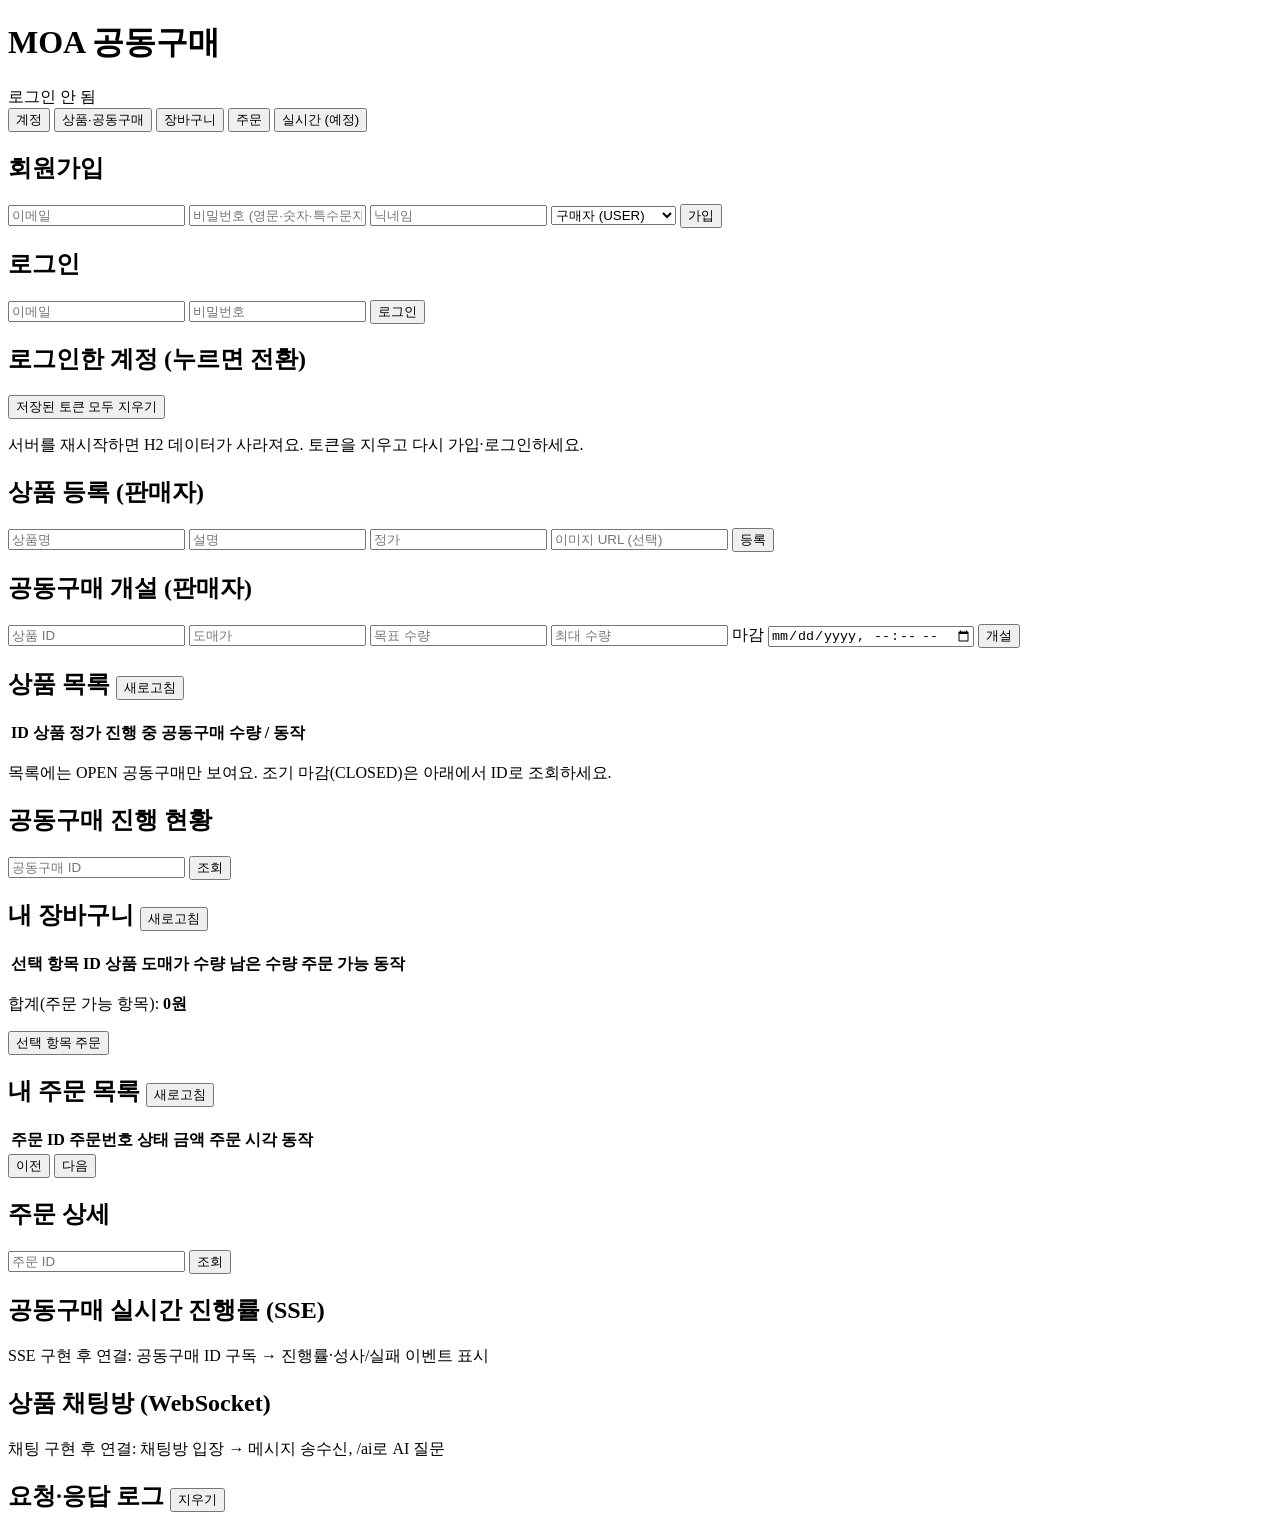
==== src/main/resources/static/index.html @ 72b554bc "fix: 테스트 화면 정적 파일 위치·접근 경로 수정 - index.html, css, js를 resources/static으로 이동 - SecurityConfig에 정적 파일 G" ====
<!DOCTYPE html>
<html lang="ko">
<head>
    <meta charset="UTF-8">
    <title>MOA 공동구매 (테스트 화면)</title>
    <link rel="stylesheet" href="/css/style.css">
</head>
<body>
<header>
    <h1>MOA 공동구매</h1>
    <span id="current-user">로그인 안 됨</span>
</header>

<nav id="tabs">
    <button data-tab="auth" class="active">계정</button>
    <button data-tab="product">상품·공동구매</button>
    <button data-tab="cart">장바구니</button>
    <button data-tab="order">주문</button>
    <button data-tab="live">실시간 (예정)</button>
</nav>

<div class="layout">
<main>
    <!-- 계정 -->
    <section id="tab-auth" class="tab active">
        <div class="card">
            <h2>회원가입</h2>
            <form id="signup-form">
                <input name="email" type="email" placeholder="이메일" required>
                <input name="password" type="password" placeholder="비밀번호 (영문·숫자·특수문자 8~20자)" required>
                <input name="nickname" placeholder="닉네임" required>
                <select name="role">
                    <option value="USER">구매자 (USER)</option>
                    <option value="SELLER">판매자 (SELLER)</option>
                </select>
                <button type="submit">가입</button>
            </form>
        </div>
        <div class="card">
            <h2>로그인</h2>
            <form id="login-form">
                <input name="email" type="email" placeholder="이메일" required>
                <input name="password" type="password" placeholder="비밀번호" required>
                <button type="submit">로그인</button>
            </form>
        </div>
        <div class="card">
            <h2>로그인한 계정 (누르면 전환)</h2>
            <ul id="account-list"></ul>
            <button id="clear-accounts" class="secondary">저장된 토큰 모두 지우기</button>
            <p class="hint">서버를 재시작하면 H2 데이터가 사라져요. 토큰을 지우고 다시 가입·로그인하세요.</p>
        </div>
    </section>

    <!-- 상품·공동구매 -->
    <section id="tab-product" class="tab">
        <div class="card">
            <h2>상품 등록 (판매자)</h2>
            <form id="product-form">
                <input name="name" placeholder="상품명" required>
                <input name="description" placeholder="설명">
                <input name="listPrice" type="number" min="1" placeholder="정가" required>
                <input name="imageUrl" placeholder="이미지 URL (선택)">
                <button type="submit">등록</button>
            </form>
        </div>
        <div class="card">
            <h2>공동구매 개설 (판매자)</h2>
            <form id="groupbuy-form">
                <input name="productId" type="number" min="1" placeholder="상품 ID" required>
                <input name="wholesalePrice" type="number" min="1" placeholder="도매가" required>
                <input name="targetQuantity" type="number" min="1" placeholder="목표 수량" required>
                <input name="maxQuantity" type="number" min="1" placeholder="최대 수량" required>
                <label>마감 <input name="endAt" type="datetime-local" required></label>
                <button type="submit">개설</button>
            </form>
        </div>
        <div class="card">
            <h2>상품 목록 <button id="load-products" class="small" type="button">새로고침</button></h2>
            <table>
                <thead>
                <tr><th>ID</th><th>상품</th><th>정가</th><th>진행 중 공동구매</th><th>수량 / 동작</th></tr>
                </thead>
                <tbody id="product-rows"></tbody>
            </table>
            <p class="hint">목록에는 OPEN 공동구매만 보여요. 조기 마감(CLOSED)은 아래에서 ID로 조회하세요.</p>
        </div>
        <div class="card">
            <h2>공동구매 진행 현황</h2>
            <form id="progress-form">
                <input name="groupBuyId" type="number" min="1" placeholder="공동구매 ID" required>
                <button type="submit">조회</button>
            </form>
            <div id="progress-view"></div>
        </div>
    </section>

    <!-- 장바구니 -->
    <section id="tab-cart" class="tab">
        <div class="card">
            <h2>내 장바구니 <button id="load-cart" class="small" type="button">새로고침</button></h2>
            <table>
                <thead>
                <tr><th>선택</th><th>항목 ID</th><th>상품</th><th>도매가</th><th>수량</th><th>남은 수량</th><th>주문 가능</th><th>동작</th></tr>
                </thead>
                <tbody id="cart-rows"></tbody>
            </table>
            <p>합계(주문 가능 항목): <b id="cart-total">0원</b></p>
            <button id="order-selected" type="button">선택 항목 주문</button>
            <pre id="bundle-result"></pre>
        </div>
    </section>

    <!-- 주문 -->
    <section id="tab-order" class="tab">
        <div class="card">
            <h2>내 주문 목록 <button id="load-orders" class="small" type="button">새로고침</button></h2>
            <table>
                <thead>
                <tr><th>주문 ID</th><th>주문번호</th><th>상태</th><th>금액</th><th>주문 시각</th><th>동작</th></tr>
                </thead>
                <tbody id="order-rows"></tbody>
            </table>
            <div class="pager">
                <button id="prev-page" class="small" type="button">이전</button>
                <span id="page-info"></span>
                <button id="next-page" class="small" type="button">다음</button>
            </div>
        </div>
        <div class="card">
            <h2>주문 상세</h2>
            <form id="order-detail-form">
                <input name="orderId" type="number" min="1" placeholder="주문 ID" required>
                <button type="submit">조회</button>
            </form>
            <div id="order-detail"></div>
        </div>
    </section>

    <!-- 실시간: SSE·채팅 자리 -->
    <section id="tab-live" class="tab">
        <div class="card">
            <h2>공동구매 실시간 진행률 (SSE)</h2>
            <p class="hint">SSE 구현 후 연결: 공동구매 ID 구독 → 진행률·성사/실패 이벤트 표시</p>
            <div id="sse-area"></div>
        </div>
        <div class="card">
            <h2>상품 채팅방 (WebSocket)</h2>
            <p class="hint">채팅 구현 후 연결: 채팅방 입장 → 메시지 송수신, /ai로 AI 질문</p>
            <div id="chat-area"></div>
        </div>
    </section>
</main>

<!-- 요청·응답 로그 (Postman 대신 확인·캡처용) -->
<aside>
    <h2>요청·응답 로그 <button id="clear-log" class="small secondary" type="button">지우기</button></h2>
    <div id="log"></div>
</aside>
</div>

<script src="/js/api.js"></script>
<script src="/js/auth.js"></script>
<script src="/js/product.js"></script>
<script src="/js/cart.js"></script>
<script src="/js/order.js"></script>
<script src="/js/app.js"></script>
</body>
</html>
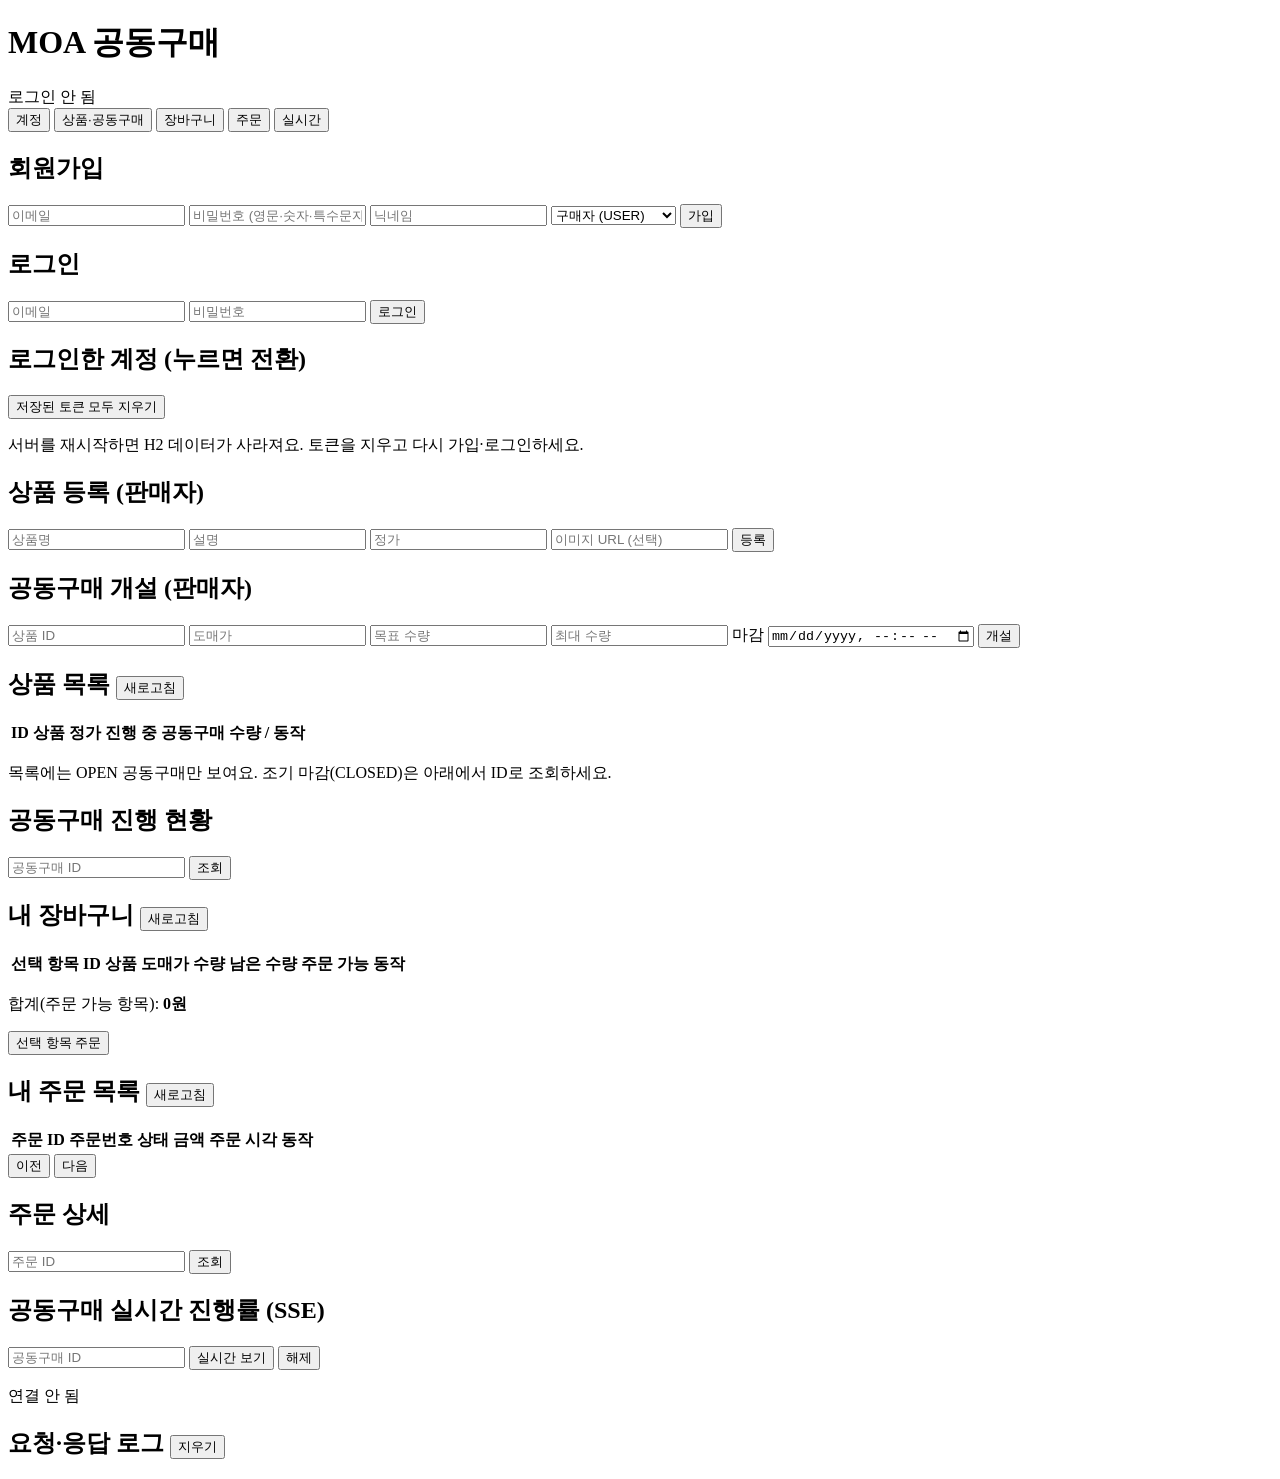
==== commit 191d4506: "feat: 테스트 화면에 공동구매 실시간 진행률(SSE) 연결" ====
--- a/src/main/resources/static/index.html
+++ b/src/main/resources/static/index.html
@@ -16,7 +16,7 @@
     <button data-tab="product">상품·공동구매</button>
     <button data-tab="cart">장바구니</button>
     <button data-tab="order">주문</button>
-    <button data-tab="live">실시간 (예정)</button>
+    <button data-tab="live">실시간</button>
 </nav>
 
 <div class="layout">
@@ -141,13 +141,13 @@
     <section id="tab-live" class="tab">
         <div class="card">
             <h2>공동구매 실시간 진행률 (SSE)</h2>
-            <p class="hint">SSE 구현 후 연결: 공동구매 ID 구독 → 진행률·성사/실패 이벤트 표시</p>
-            <div id="sse-area"></div>
-        </div>
-        <div class="card">
-            <h2>상품 채팅방 (WebSocket)</h2>
-            <p class="hint">채팅 구현 후 연결: 채팅방 입장 → 메시지 송수신, /ai로 AI 질문</p>
-            <div id="chat-area"></div>
+            <form id="sse-form">
+                <input name="groupBuyId" type="number" min="1" placeholder="공동구매 ID" required>
+                <button type="submit">실시간 보기</button>
+                <button id="sse-close" type="button" class="secondary">해제</button>
+            </form>
+            <p id="sse-state" class="hint">연결 안 됨</p>
+            <div id="sse-view"></div>
         </div>
     </section>
 </main>
@@ -164,6 +164,7 @@
 <script src="/js/product.js"></script>
 <script src="/js/cart.js"></script>
 <script src="/js/order.js"></script>
+<script src="/js/sse.js"></script>
 <script src="/js/app.js"></script>
 </body>
 </html>
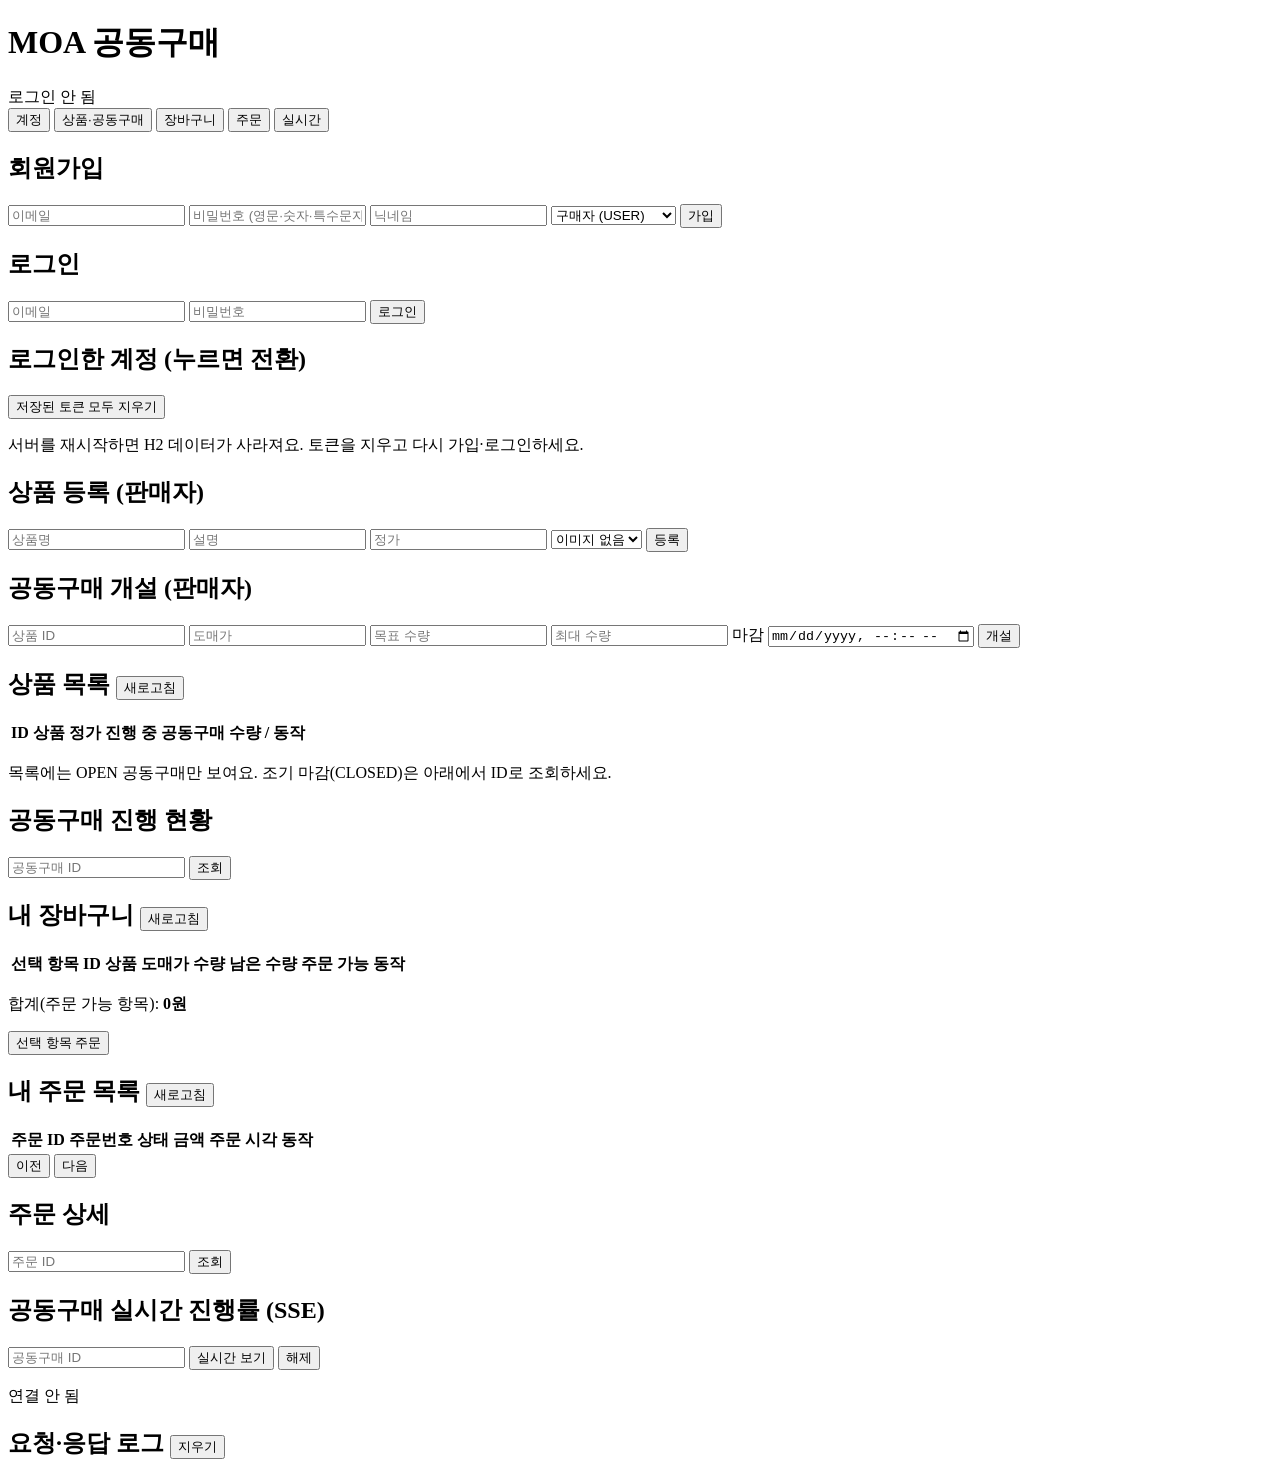
==== commit 63de5684: "feat: 상품 이미지 선택·썸네일 표시 및 표 정렬 수정" ====
--- a/src/main/resources/static/index.html
+++ b/src/main/resources/static/index.html
@@ -60,11 +60,14 @@
                 <input name="name" placeholder="상품명" required>
                 <input name="description" placeholder="설명">
                 <input name="listPrice" type="number" min="1" placeholder="정가" required>
-                <input name="imageUrl" placeholder="이미지 URL (선택)">
+                <select name="imageUrl">
+                    <option value="">이미지 없음</option>
+                    <option value="/images/products/laptop.jpg">노트북</option>
+                    <option value="/images/products/phone.png">핸드폰</option>
+                    <option value="/images/products/tv.webp">TV</option>
+                </select>
                 <button type="submit">등록</button>
             </form>
-        </div>
-        <div class="card">
             <h2>공동구매 개설 (판매자)</h2>
             <form id="groupbuy-form">
                 <input name="productId" type="number" min="1" placeholder="상품 ID" required>
